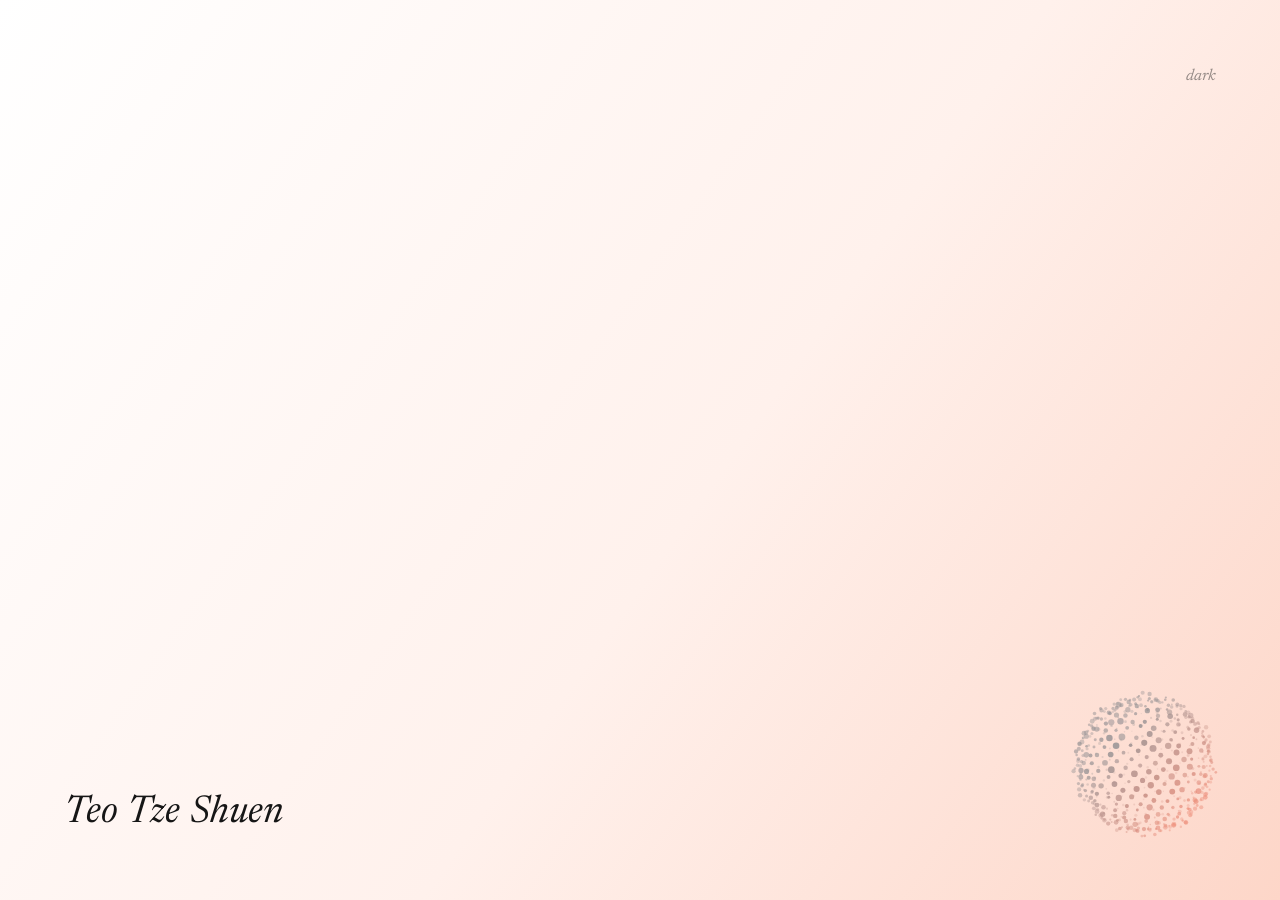
==== index.html @ f1c78bfe "Smaller theme peek glow; toggle text inverts when covered Co-Authored-By: Claude Opus 5.5 <noreply@a" ====
<!doctype html>
<html lang="en">
<head>
  <meta charset="utf-8" />
  <meta name="viewport" content="width=device-width, initial-scale=1" />
  <title>Teo Tze Shuen</title>
  <meta name="description" content="Teo Tze Shuen" />
  <meta name="color-scheme" content="light dark" />
  <link rel="preconnect" href="https://fonts.googleapis.com" />
  <link rel="preconnect" href="https://fonts.gstatic.com" crossorigin />
  <link href="https://fonts.googleapis.com/css2?family=Newsreader:ital,opsz,wght@1,6..72,400&display=swap" rel="stylesheet" />
  <script>
    // Apply saved theme before paint to avoid a flash.
    try {
      const saved = localStorage.getItem('theme');
      if (saved === 'light' || saved === 'dark') document.documentElement.dataset.theme = saved;
    } catch (e) {}
  </script>
  <style>
    :root {
      --bg-from: #ffffff;
      --bg-mid: #fff1ec;
      --bg-to: #fdd6c8;
      --ink: #161616;
      --muted: rgba(22, 22, 22, 0.45);
      /* particle colours: r,g,b */
      --orb-a: 150, 146, 148;
      --orb-b: 236, 140, 120;
      --swarm: 226, 122, 100;
      /* the other theme's gradient, shown by the toggle's peek */
      --alt-from: #07080d;
      --alt-mid: #141020;
      --alt-to: #3a1c2c;
      --alt-ink: #f1e6e1;
      --gutter: clamp(24px, 5.5vw, 64px);
    }

    @media (prefers-color-scheme: dark) {
      :root:not([data-theme="light"]) {
        --bg-from: #07080d;
        --bg-mid: #141020;
        --bg-to: #3a1c2c;
        --ink: #f1e6e1;
        --muted: rgba(241, 230, 225, 0.45);
        --orb-a: 196, 190, 222;
        --orb-b: 255, 170, 148;
        --swarm: 255, 184, 160;
        --alt-from: #ffffff;
        --alt-mid: #fff1ec;
        --alt-to: #fdd6c8;
        --alt-ink: #161616;
      }
    }

    :root[data-theme="dark"] {
      --bg-from: #07080d;
      --bg-mid: #141020;
      --bg-to: #3a1c2c;
      --ink: #f1e6e1;
      --muted: rgba(241, 230, 225, 0.45);
      --orb-a: 196, 190, 222;
      --orb-b: 255, 170, 148;
      --swarm: 255, 184, 160;
      --alt-from: #ffffff;
      --alt-mid: #fff1ec;
      --alt-to: #fdd6c8;
      --alt-ink: #161616;
    }

    * { box-sizing: border-box; }

    #peek {
      position: fixed;
      inset: 0;
      pointer-events: none;
      background: linear-gradient(125deg, var(--alt-from) 0%, var(--alt-mid) 55%, var(--alt-to) 100%);
      --r: 0px;
      --f: 200px;
      -webkit-mask-image: radial-gradient(circle at 100% 0%, #000 max(0px, calc(var(--r) - var(--f))), transparent var(--r));
              mask-image: radial-gradient(circle at 100% 0%, #000 max(0px, calc(var(--r) - var(--f))), transparent var(--r));
      visibility: hidden;
    }

    html, body { height: 100%; margin: 0; }

    body {
      background: linear-gradient(125deg, var(--bg-from) 0%, var(--bg-mid) 55%, var(--bg-to) 100%);
      background-attachment: fixed;
      color: var(--ink);
      font-family: "Newsreader", Georgia, "Times New Roman", serif;
      overflow: hidden;
      transition: color .6s ease;
    }

    main {
      position: relative;
      height: 100vh;
      height: 100svh;
    }

    .name {
      position: absolute;
      left: var(--gutter);
      bottom: var(--gutter);
      margin: 0;
      font-style: italic;
      font-weight: 400;
      font-size: clamp(1.6rem, 3vw, 2.4rem);
      line-height: 1.2;
      letter-spacing: 0.005em;
      opacity: 0;
      transform: translateY(6px);
      animation: rise 1.4s cubic-bezier(.2,.7,.2,1) .2s forwards;
    }

    .orb {
      position: absolute;
      right: calc(var(--gutter) - 24px);
      bottom: calc(var(--gutter) - 24px);
      width: clamp(120px, 15vw, 190px);
      aspect-ratio: 1;
      padding: 0;
      border: 0;
      background: none;
      cursor: pointer;
      border-radius: 50%;
      opacity: 0;
      animation: fade 1.8s ease .5s forwards;
    }

    .orb:focus-visible { outline: 1px solid var(--muted); outline-offset: 2px; }
    .orb canvas { width: 100%; height: 100%; display: block; }

    .work {
      position: absolute;
      right: var(--gutter);
      bottom: calc(var(--gutter) - 24px + clamp(120px, 15vw, 190px) + 8px);
      margin: 0;
      padding: 0;
      list-style: none;
      display: flex;
      flex-direction: column;
      align-items: flex-end;
      gap: 10px;
      pointer-events: none;
    }

    .work li {
      opacity: 0;
      transform: translateY(14px) scale(.96);
      transform-origin: right bottom;
      transition: opacity .35s ease, transform .5s cubic-bezier(.2,.8,.2,1.2);
      /* closing: top item leaves first */
      transition-delay: calc((var(--n) - 1 - var(--i)) * 40ms);
    }

    .work.open { pointer-events: auto; }
    .work.open li {
      opacity: 1;
      transform: none;
      /* opening: bottom item (nearest the orb) appears first */
      transition-delay: calc((var(--n) - 1 - var(--i)) * 70ms);
    }

    .work a {
      color: var(--ink);
      text-decoration: none;
      font-style: italic;
      font-size: clamp(1.1rem, 1.7vw, 1.35rem);
      line-height: 1.2;
      background-image: linear-gradient(currentColor, currentColor);
      background-size: 0% 1px;
      background-position: right bottom;
      background-repeat: no-repeat;
      transition: background-size .35s ease;
    }
    .work a:hover, .work a:focus-visible { background-size: 100% 1px; outline: none; }

    .theme-toggle {
      position: absolute;
      top: var(--gutter);
      right: var(--gutter);
      padding: 4px 0;
      border: 0;
      background: none;
      color: var(--muted);
      font: italic 400 1rem/1 "Newsreader", Georgia, serif;
      cursor: pointer;
      opacity: 0;
      animation: fade 1.8s ease .9s forwards;
      transition: color .3s ease;
    }
    .theme-toggle:hover, .theme-toggle:focus-visible { color: var(--ink); outline: none; }
    /* once the peek has swallowed the toggle, it takes the other theme's ink */
    .theme-toggle.consumed { color: var(--alt-ink); }

    #swarm {
      position: fixed;
      inset: 0;
      width: 100%;
      height: 100%;
      pointer-events: none;
      z-index: 10;
    }

    @keyframes rise { to { opacity: 1; transform: none; } }
    @keyframes fade { to { opacity: 1; } }

    @media (prefers-reduced-motion: reduce) {
      .name, .orb, .theme-toggle { animation: none; opacity: 1; transform: none; }
      #swarm { display: none; }
    }
  </style>
</head>
<body>
  <div id="peek" aria-hidden="true"></div>
  <main>
    <button class="theme-toggle" id="theme-toggle" type="button"></button>
    <h1 class="name">Teo Tze Shuen</h1>
    <ul class="work" id="work" style="--n: 2">
      <li style="--i: 0"><a href="https://github.com/TeoTzeShuen" target="_blank" rel="noopener" tabindex="-1">GitHub</a></li>
      <li style="--i: 1"><a href="https://teotzeshuen.github.io/melbourne-airbnb/" tabindex="-1">Melbourne</a></li>
    </ul>
    <button class="orb" id="orb" type="button" aria-label="View my work" aria-expanded="false" aria-controls="work">
      <canvas id="orb-canvas"></canvas>
    </button>
  </main>
  <canvas id="swarm" aria-hidden="true"></canvas>

  <script>
  (() => {
    const root = document.documentElement;
    const reduceMotion = matchMedia('(prefers-reduced-motion: reduce)').matches;
    const darkQuery = matchMedia('(prefers-color-scheme: dark)');

    // ---------- Theme ----------
    const toggle = document.getElementById('theme-toggle');
    const isDark = () => root.dataset.theme ? root.dataset.theme === 'dark' : darkQuery.matches;
    let colors = {};
    const readColors = () => {
      const cs = getComputedStyle(root);
      const rgb = n => cs.getPropertyValue(n).split(',').map(Number);
      colors = { a: rgb('--orb-a'), b: rgb('--orb-b'), swarm: rgb('--swarm'), dark: isDark() };
      toggle.textContent = colors.dark ? 'light' : 'dark';
      toggle.setAttribute('aria-label', 'Switch to ' + toggle.textContent + ' mode');
    };
    const switchTheme = () => {
      root.dataset.theme = isDark() ? 'light' : 'dark';
      try { localStorage.setItem('theme', root.dataset.theme); } catch (e) {}
      readColors();
    };

    // Peek: hovering the toggle lets the other theme seep in from the top-right corner;
    // clicking floods the rest of the page, then the theme actually switches.
    const peek = document.getElementById('peek');
    let peekR = 0, peekTarget = 0, peekMode = 'idle', peekArmed = true; // idle | hover | fill
    const diag = () => Math.hypot(innerWidth, innerHeight);
    const feather = () => diag() * 0.2;
    const toggleDist = () => {
      const b = toggle.getBoundingClientRect();
      return Math.hypot(innerWidth - b.left, b.bottom); // farthest point of the text from the corner
    };

    toggle.addEventListener('pointerenter', e => {
      if (e.pointerType === 'touch' || !peekArmed || peekMode === 'fill' || reduceMotion) return;
      peekMode = 'hover';
      // a small glow, just big enough to swallow the toggle text
      peekTarget = Math.max(diag() * 0.1, toggleDist() * 1.5);
    });
    toggle.addEventListener('pointerleave', () => {
      peekArmed = true;
      if (peekMode === 'hover') { peekMode = 'idle'; peekTarget = 0; }
    });
    toggle.addEventListener('click', () => {
      if (reduceMotion) { switchTheme(); return; }
      if (peekMode === 'fill') return;
      peekMode = 'fill';
      peekArmed = false; // don't start peeking the old theme while still hovering
      peekTarget = diag() + feather() + 80;
    });

    const stepPeek = () => {
      const f = feather();
      const k = peekMode === 'fill' ? 0.14 : peekMode === 'hover' ? 0.035 : 0.07;
      peekR += (peekTarget - peekR) * k;
      if (peekMode === 'fill' && peekR >= diag() + f) {
        switchTheme();          // page underneath now matches what the peek showed
        peekMode = 'idle';
        peekR = peekTarget = 0;
      }
      // the mask fades linearly to 0 at r, so the text is well covered once r is ~1.3x its distance
      toggle.classList.toggle('consumed', peekMode !== 'idle' && peekR > toggleDist() * 1.3);
      if (peekR < 0.5) { peek.style.visibility = 'hidden'; return; }
      peek.style.visibility = 'visible';
      peek.style.setProperty('--r', peekR.toFixed(1) + 'px');
      peek.style.setProperty('--f', f.toFixed(1) + 'px');
    };
    darkQuery.addEventListener('change', readColors);
    readColors();

    // ---------- Particle orb ----------
    const orbBtn = document.getElementById('orb');
    const orbCanvas = document.getElementById('orb-canvas');
    const octx = orbCanvas.getContext('2d');

    let seed = 11;
    const rand = () => (seed = (seed * 16807) % 2147483647) / 2147483647;

    // Fibonacci sphere with a little radial scatter so it reads as a cloud, not a grid.
    const N = 520;
    const golden = Math.PI * (3 - Math.sqrt(5));
    const pts = [];
    for (let i = 0; i < N; i++) {
      const y = 1 - (i / (N - 1)) * 2;
      const rr = Math.sqrt(1 - y * y);
      const th = i * golden;
      const r = 1 + (rand() - 0.5) * 0.12;
      pts.push({
        x: Math.cos(th) * rr * r, y: y * r, z: Math.sin(th) * rr * r,
        s: 0.6 + rand() * 0.8,        // size factor
        ph: rand() * Math.PI * 2       // twinkle phase
      });
    }

    let dpr = 1, ow = 0;
    const sizeOrb = () => {
      dpr = Math.min(window.devicePixelRatio || 1, 2);
      ow = Math.round(orbCanvas.clientWidth * dpr);
      orbCanvas.width = orbCanvas.height = ow;
    };
    sizeOrb();
    new ResizeObserver(sizeOrb).observe(orbCanvas);

    const tilt = 0.38, cosT = Math.cos(tilt), sinT = Math.sin(tilt);
    let angle = 0.6, boost = 0, spread = 1, spreadTarget = 1, hover = 0;
    orbBtn.addEventListener('pointerenter', () => { hover = 1; });
    orbBtn.addEventListener('pointerleave', () => { hover = 0; });

    function drawOrb(time) {
      octx.clearRect(0, 0, ow, ow);
      const ca = Math.cos(angle), sa = Math.sin(angle);
      const R = ow * 0.36 * spread;
      const c = ow / 2;
      const { a, b, dark } = colors;
      octx.globalCompositeOperation = dark ? 'lighter' : 'source-over';

      for (const p of pts) {
        // spin around Y, tilt around Z
        const x0 = p.x * ca + p.z * sa;
        const z = -p.x * sa + p.z * ca;
        const x = x0 * cosT - p.y * sinT;
        const y = x0 * sinT + p.y * cosT;

        const depth = (z + 1) / 2;                  // 0 back .. 1 front
        const warm = Math.max(0, (x - y) * 0.5 + 0.35); // warmer toward bottom-right
        const mix = Math.min(1, warm);
        const col = a.map((v, i) => Math.round(v + (b[i] - v) * mix));
        const tw = 0.85 + 0.15 * Math.sin(time * 0.002 + p.ph);
        const alpha = (0.18 + depth * 0.72) * tw;
        const size = (0.7 + depth * 1.3) * p.s * dpr * (ow / (150 * dpr)) ;

        octx.fillStyle = `rgba(${col[0]},${col[1]},${col[2]},${alpha.toFixed(3)})`;
        octx.beginPath();
        octx.arc(c + x * R, c - y * R, Math.max(0.5, size), 0, Math.PI * 2);
        octx.fill();
      }
      octx.globalCompositeOperation = 'source-over';
    }

    // Orb toggles the stacked list of work above it.
    const work = document.getElementById('work');
    const links = work.querySelectorAll('a');
    let open = false, spin = 0.004;
    const setOpen = state => {
      open = state;
      work.classList.toggle('open', open);
      orbBtn.setAttribute('aria-expanded', open);
      links.forEach(a => a.tabIndex = open ? 0 : -1);
      if (reduceMotion) { angle += 0.3; drawOrb(0); }
    };
    orbBtn.addEventListener('click', () => setOpen(!open));
    document.addEventListener('keydown', e => { if (e.key === 'Escape' && open) { setOpen(false); orbBtn.focus(); } });
    document.addEventListener('click', e => {
      if (open && !orbBtn.contains(e.target) && !work.contains(e.target)) setOpen(false);
    });

    // ---------- Cursor swarm ----------
    const sw = document.getElementById('swarm');
    const sctx = sw.getContext('2d');
    let sdpr = 1;
    const sizeSwarm = () => {
      sdpr = Math.min(window.devicePixelRatio || 1, 2);
      sw.width = Math.round(innerWidth * sdpr);
      sw.height = Math.round(innerHeight * sdpr);
    };
    sizeSwarm();
    addEventListener('resize', sizeSwarm);

    const mouse = { x: innerWidth * 0.5, y: innerHeight * 0.5, active: false, lastMove: 0, speed: 0 };
    let presence = 0; // fades the swarm in/out
    addEventListener('pointermove', e => {
      if (e.pointerType === 'touch') return;
      const dx = e.clientX - mouse.x, dy = e.clientY - mouse.y;
      mouse.speed = Math.min(60, Math.hypot(dx, dy));
      mouse.x = e.clientX; mouse.y = e.clientY;
      if (!mouse.active) swarm.forEach(p => { p.x = mouse.x; p.y = mouse.y; });
      mouse.active = true;
      mouse.lastMove = performance.now();
    });
    document.addEventListener('pointerleave', () => { mouse.active = false; });
    addEventListener('blur', () => { mouse.active = false; });

    const SWARM_N = matchMedia('(pointer: fine)').matches ? 40 : 0;
    const swarm = Array.from({ length: SWARM_N }, () => ({
      x: mouse.x, y: mouse.y, vx: 0, vy: 0,
      orbit: 8 + Math.random() * 22,
      ang: Math.random() * Math.PI * 2,
      spin: (Math.random() < 0.5 ? -1 : 1) * (0.003 + Math.random() * 0.008),
      k: 0.006 + Math.random() * 0.012,    // spring stiffness: low = lazy trailers
      damp: 0.8 + Math.random() * 0.06,    // heavier damping = no overshoot/whipping
      size: 0.5 + Math.random() * 1,
      wob: Math.random() * Math.PI * 2
    }));

    function drawSwarm(time) {
      presence += ((mouse.active ? 1 : 0) - presence) * 0.04;
      mouse.speed *= 0.9;
      sctx.setTransform(1, 0, 0, 1, 0, 0);
      sctx.clearRect(0, 0, sw.width, sw.height);
      if (presence < 0.01) return;

      const idle = Math.min(1, (performance.now() - mouse.lastMove) / 1500);
      const { swarm: col, dark } = colors;
      sctx.globalCompositeOperation = dark ? 'lighter' : 'source-over';
      sctx.setTransform(sdpr, 0, 0, sdpr, 0, 0);

      for (const p of swarm) {
        p.ang += p.spin * (1 + idle * 0.4);
        p.wob += 0.008;
        // orbit loosens when the cursor rests, tightens into a stream when it moves
        const radius = p.orbit * (0.6 + idle * 0.4 + Math.sin(p.wob) * 0.1) + mouse.speed * 0.08;
        const tx = mouse.x + Math.cos(p.ang) * radius;
        const ty = mouse.y + Math.sin(p.ang) * radius;
        p.vx = (p.vx + (tx - p.x) * p.k) * p.damp;
        p.vy = (p.vy + (ty - p.y) * p.k) * p.damp;
        p.x += p.vx; p.y += p.vy;

        const v = Math.min(1, Math.hypot(p.vx, p.vy) / 20);
        const alpha = (dark ? 0.45 : 0.6) * presence * (0.75 + v * 0.25);
        sctx.fillStyle = `rgba(${col[0]},${col[1]},${col[2]},${alpha.toFixed(3)})`;
        sctx.beginPath();
        sctx.arc(p.x, p.y, p.size, 0, Math.PI * 2);
        sctx.fill();
      }
      sctx.globalCompositeOperation = 'source-over';
    }

    // ---------- Loop ----------
    function loop(time) {
      boost *= 0.96;
      spreadTarget = 1 + hover * 0.06;
      spread += (spreadTarget - spread) * 0.06;
      spin += ((open ? 0.009 : 0.004) - spin) * 0.04; // ease into a slightly faster spin while open
      angle += spin + boost;
      stepPeek();
      drawOrb(time);
      if (SWARM_N) drawSwarm(time);
      requestAnimationFrame(loop);
    }

    if (reduceMotion) drawOrb(0);
    else requestAnimationFrame(loop);
  })();
  </script>
</body>
</html>
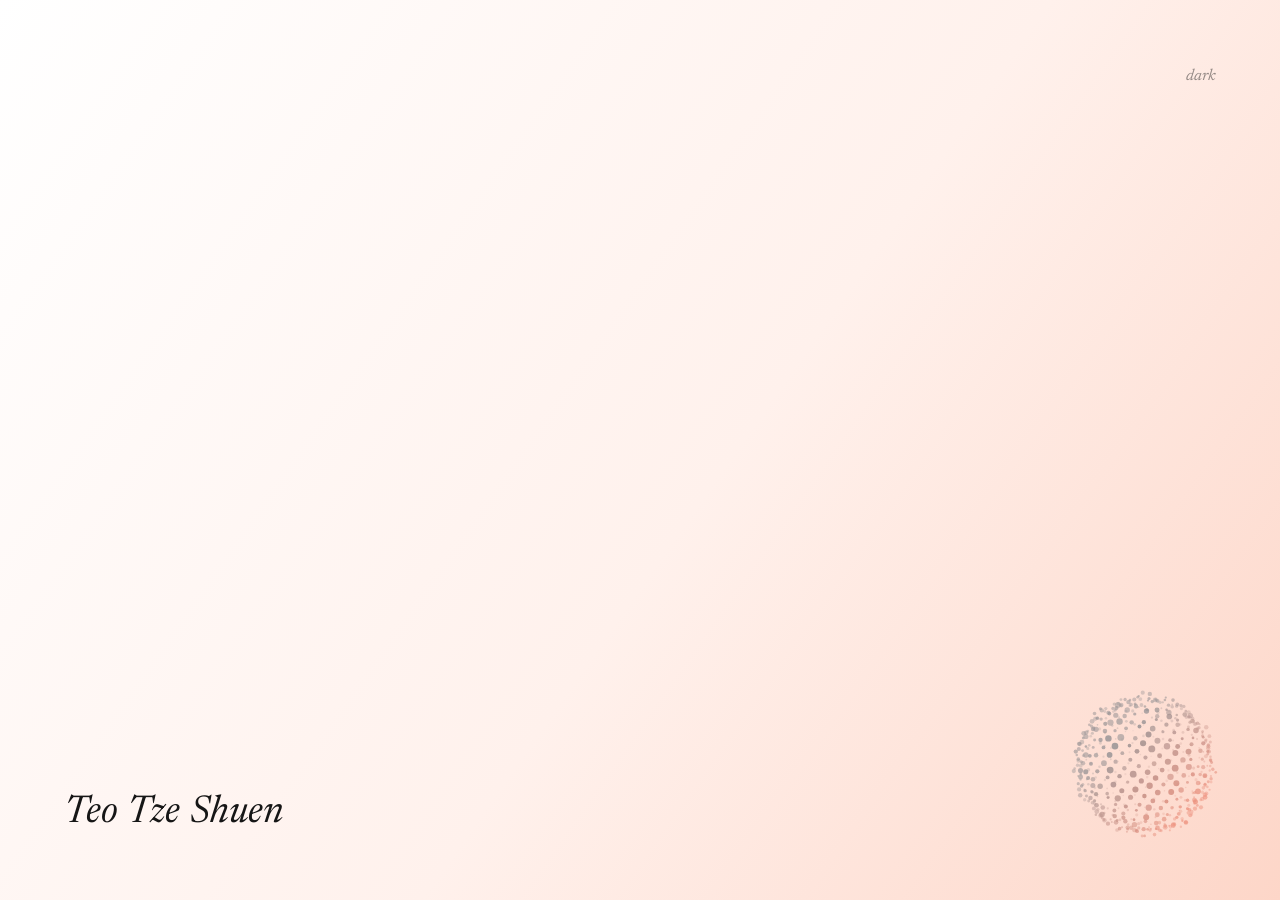
==== commit bccb4cad: "Theme peek as a straight page-flip fold Co-Authored-By: Claude Opus 5.5 <noreply@anthropic.com>" ====
--- a/index.html
+++ b/index.html
@@ -69,16 +69,23 @@
 
     * { box-sizing: border-box; }
 
-    #peek {
+    /* Page-flip peek: a straight 45deg fold from the top-right corner.
+       The wrapper casts the fold's shadow (filters run before masks, so it can't live on #peek). */
+    #peek-wrap {
       position: fixed;
       inset: 0;
       pointer-events: none;
+      filter: drop-shadow(-4px 4px 10px rgba(0, 0, 0, 0.22));
+      visibility: hidden;
+    }
+    #peek {
+      position: absolute;
+      inset: 0;
       background: linear-gradient(125deg, var(--alt-from) 0%, var(--alt-mid) 55%, var(--alt-to) 100%);
       --r: 0px;
-      --f: 200px;
-      -webkit-mask-image: radial-gradient(circle at 100% 0%, #000 max(0px, calc(var(--r) - var(--f))), transparent var(--r));
-              mask-image: radial-gradient(circle at 100% 0%, #000 max(0px, calc(var(--r) - var(--f))), transparent var(--r));
-      visibility: hidden;
+      --f: 1.5px;
+      -webkit-mask-image: linear-gradient(225deg, #000 max(0px, calc(var(--r) - var(--f))), transparent var(--r));
+              mask-image: linear-gradient(225deg, #000 max(0px, calc(var(--r) - var(--f))), transparent var(--r));
     }
 
     html, body { height: 100%; margin: 0; }
@@ -213,7 +220,7 @@
   </style>
 </head>
 <body>
-  <div id="peek" aria-hidden="true"></div>
+  <div id="peek-wrap" aria-hidden="true"><div id="peek"></div></div>
   <main>
     <button class="theme-toggle" id="theme-toggle" type="button"></button>
     <h1 class="name">Teo Tze Shuen</h1>
@@ -254,18 +261,21 @@
     // clicking floods the rest of the page, then the theme actually switches.
     const peek = document.getElementById('peek');
     let peekR = 0, peekTarget = 0, peekMode = 'idle', peekArmed = true; // idle | hover | fill
-    const diag = () => Math.hypot(innerWidth, innerHeight);
-    const feather = () => diag() * 0.2;
+    const peekWrap = document.getElementById('peek-wrap');
+    // Distances run along the 225deg gradient line: a point a px from the right and b px from the top
+    // sits (a + b) / sqrt(2) from the corner. diag() is the full length of that line.
+    const diag = () => (innerWidth + innerHeight) / Math.SQRT2;
+    const feather = () => 1.5;
     const toggleDist = () => {
       const b = toggle.getBoundingClientRect();
-      return Math.hypot(innerWidth - b.left, b.bottom); // farthest point of the text from the corner
+      return (innerWidth - b.left + b.bottom) / Math.SQRT2; // farthest point of the text from the corner
     };
 
     toggle.addEventListener('pointerenter', e => {
       if (e.pointerType === 'touch' || !peekArmed || peekMode === 'fill' || reduceMotion) return;
       peekMode = 'hover';
       // a small glow, just big enough to swallow the toggle text
-      peekTarget = Math.max(diag() * 0.1, toggleDist() * 1.5);
+      peekTarget = Math.max(diag() * 0.1, toggleDist() * 1.25);
     });
     toggle.addEventListener('pointerleave', () => {
       peekArmed = true;
@@ -289,9 +299,9 @@
         peekR = peekTarget = 0;
       }
       // the mask fades linearly to 0 at r, so the text is well covered once r is ~1.3x its distance
-      toggle.classList.toggle('consumed', peekMode !== 'idle' && peekR > toggleDist() * 1.3);
-      if (peekR < 0.5) { peek.style.visibility = 'hidden'; return; }
-      peek.style.visibility = 'visible';
+      toggle.classList.toggle('consumed', peekMode !== 'idle' && peekR > toggleDist() + 4);
+      if (peekR < 0.5) { peekWrap.style.visibility = 'hidden'; return; }
+      peekWrap.style.visibility = 'visible';
       peek.style.setProperty('--r', peekR.toFixed(1) + 'px');
       peek.style.setProperty('--f', f.toFixed(1) + 'px');
     };
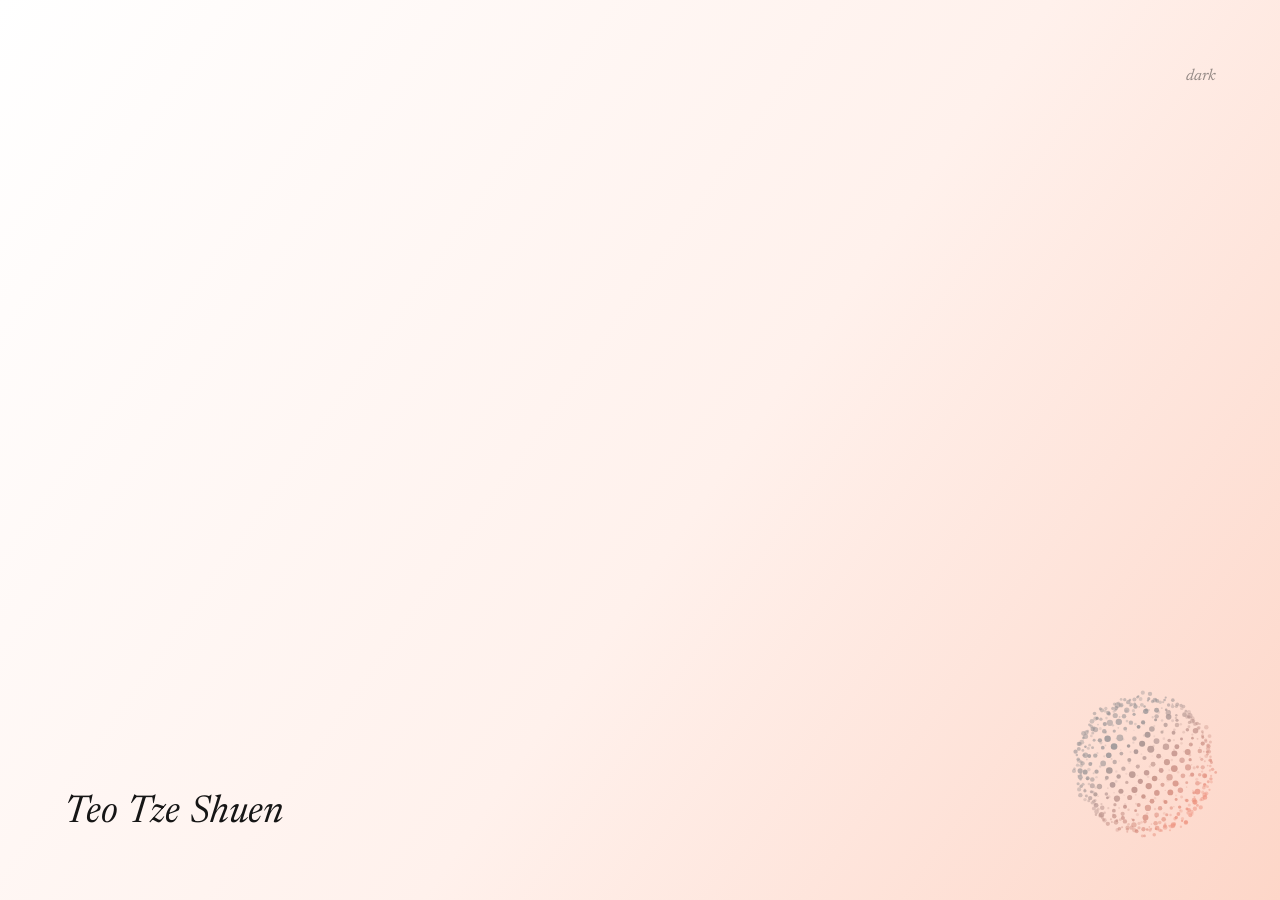
==== commit 1a948a1c: "Theme peek: straight edge with soft gradient, no shadow Co-Authored-By: Claude Opus 5.5 <noreply@ant" ====
--- a/index.html
+++ b/index.html
@@ -69,21 +69,15 @@
 
     * { box-sizing: border-box; }
 
-    /* Page-flip peek: a straight 45deg fold from the top-right corner.
-       The wrapper casts the fold's shadow (filters run before masks, so it can't live on #peek). */
-    #peek-wrap {
+    /* Peek: the other theme fades in from the top-right corner along a straight 45deg edge. */
+    #peek {
       position: fixed;
       inset: 0;
       pointer-events: none;
-      filter: drop-shadow(-4px 4px 10px rgba(0, 0, 0, 0.22));
       visibility: hidden;
-    }
-    #peek {
-      position: absolute;
-      inset: 0;
       background: linear-gradient(125deg, var(--alt-from) 0%, var(--alt-mid) 55%, var(--alt-to) 100%);
       --r: 0px;
-      --f: 1.5px;
+      --f: 200px;
       -webkit-mask-image: linear-gradient(225deg, #000 max(0px, calc(var(--r) - var(--f))), transparent var(--r));
               mask-image: linear-gradient(225deg, #000 max(0px, calc(var(--r) - var(--f))), transparent var(--r));
     }
@@ -220,7 +214,7 @@
   </style>
 </head>
 <body>
-  <div id="peek-wrap" aria-hidden="true"><div id="peek"></div></div>
+  <div id="peek" aria-hidden="true"></div>
   <main>
     <button class="theme-toggle" id="theme-toggle" type="button"></button>
     <h1 class="name">Teo Tze Shuen</h1>
@@ -261,11 +255,10 @@
     // clicking floods the rest of the page, then the theme actually switches.
     const peek = document.getElementById('peek');
     let peekR = 0, peekTarget = 0, peekMode = 'idle', peekArmed = true; // idle | hover | fill
-    const peekWrap = document.getElementById('peek-wrap');
     // Distances run along the 225deg gradient line: a point a px from the right and b px from the top
     // sits (a + b) / sqrt(2) from the corner. diag() is the full length of that line.
     const diag = () => (innerWidth + innerHeight) / Math.SQRT2;
-    const feather = () => 1.5;
+    const feather = () => diag() * 0.2; // soft gradient edge
     const toggleDist = () => {
       const b = toggle.getBoundingClientRect();
       return (innerWidth - b.left + b.bottom) / Math.SQRT2; // farthest point of the text from the corner
@@ -275,7 +268,7 @@
       if (e.pointerType === 'touch' || !peekArmed || peekMode === 'fill' || reduceMotion) return;
       peekMode = 'hover';
       // a small glow, just big enough to swallow the toggle text
-      peekTarget = Math.max(diag() * 0.1, toggleDist() * 1.25);
+      peekTarget = Math.max(diag() * 0.1, toggleDist() * 1.5);
     });
     toggle.addEventListener('pointerleave', () => {
       peekArmed = true;
@@ -299,9 +292,9 @@
         peekR = peekTarget = 0;
       }
       // the mask fades linearly to 0 at r, so the text is well covered once r is ~1.3x its distance
-      toggle.classList.toggle('consumed', peekMode !== 'idle' && peekR > toggleDist() + 4);
-      if (peekR < 0.5) { peekWrap.style.visibility = 'hidden'; return; }
-      peekWrap.style.visibility = 'visible';
+      toggle.classList.toggle('consumed', peekMode !== 'idle' && peekR > toggleDist() * 1.3);
+      if (peekR < 0.5) { peek.style.visibility = 'hidden'; return; }
+      peek.style.visibility = 'visible';
       peek.style.setProperty('--r', peekR.toFixed(1) + 'px');
       peek.style.setProperty('--f', f.toFixed(1) + 'px');
     };
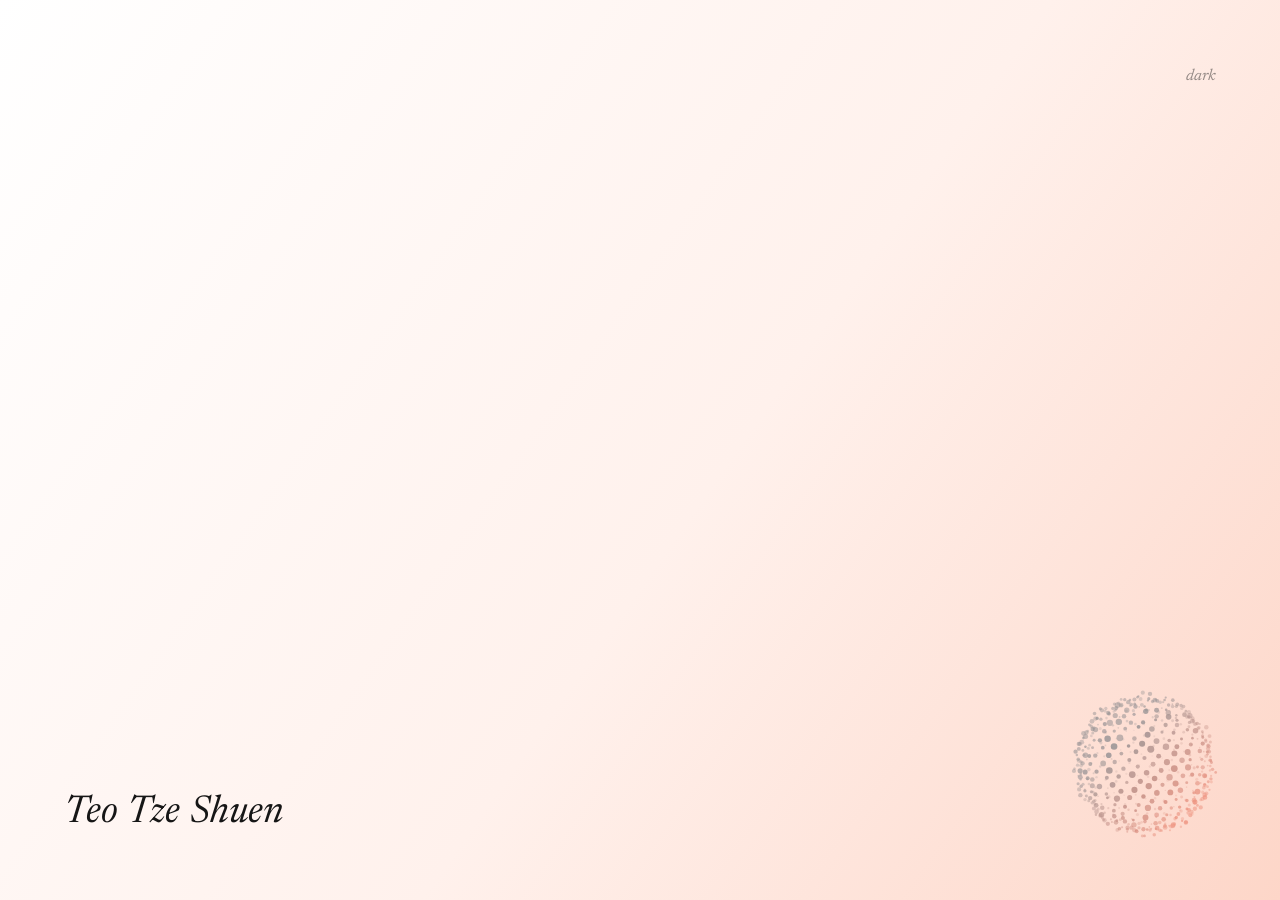
==== commit 01239e1c: "Add Spotify link Co-Authored-By: Claude Opus 5.5 <noreply@anthropic.com>" ====
--- a/index.html
+++ b/index.html
@@ -218,9 +218,10 @@
   <main>
     <button class="theme-toggle" id="theme-toggle" type="button"></button>
     <h1 class="name">Teo Tze Shuen</h1>
-    <ul class="work" id="work" style="--n: 2">
+    <ul class="work" id="work" style="--n: 3">
       <li style="--i: 0"><a href="https://github.com/TeoTzeShuen" target="_blank" rel="noopener" tabindex="-1">GitHub</a></li>
       <li style="--i: 1"><a href="https://teotzeshuen.github.io/melbourne-airbnb/" tabindex="-1">Melbourne</a></li>
+      <li style="--i: 2"><a href="https://open.spotify.com/user/teotzeshuentts?si=39cc9af65f344a87" target="_blank" rel="noopener" tabindex="-1">Spotify</a></li>
     </ul>
     <button class="orb" id="orb" type="button" aria-label="View my work" aria-expanded="false" aria-controls="work">
       <canvas id="orb-canvas"></canvas>
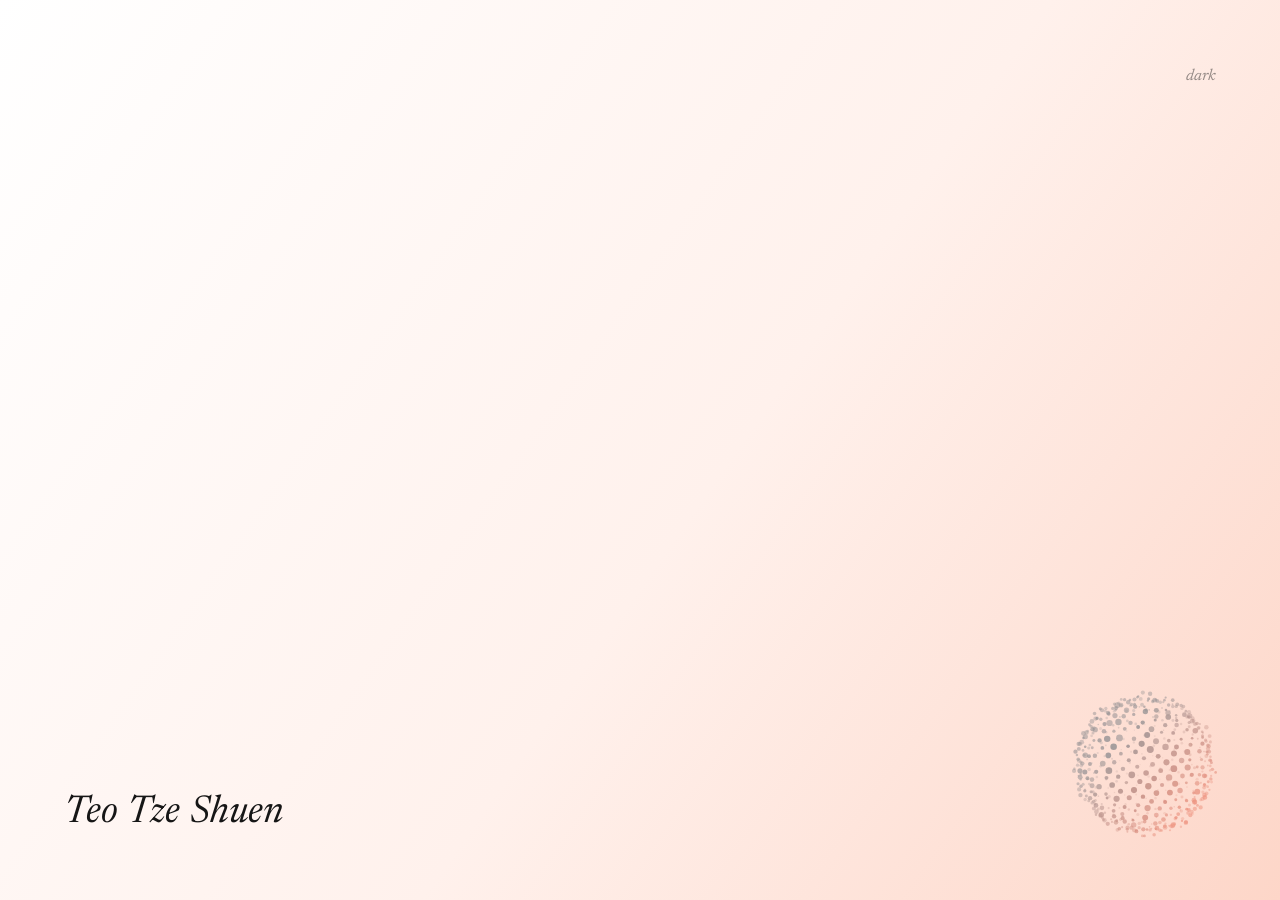
==== commit 986171aa: "Strip tracking param from Spotify link Co-Authored-By: Claude Opus 5.5 <noreply@anthropic.com>" ====
--- a/index.html
+++ b/index.html
@@ -221,7 +221,7 @@
     <ul class="work" id="work" style="--n: 3">
       <li style="--i: 0"><a href="https://github.com/TeoTzeShuen" target="_blank" rel="noopener" tabindex="-1">GitHub</a></li>
       <li style="--i: 1"><a href="https://teotzeshuen.github.io/melbourne-airbnb/" tabindex="-1">Melbourne</a></li>
-      <li style="--i: 2"><a href="https://open.spotify.com/user/teotzeshuentts?si=39cc9af65f344a87" target="_blank" rel="noopener" tabindex="-1">Spotify</a></li>
+      <li style="--i: 2"><a href="https://open.spotify.com/user/teotzeshuentts" target="_blank" rel="noopener" tabindex="-1">Spotify</a></li>
     </ul>
     <button class="orb" id="orb" type="button" aria-label="View my work" aria-expanded="false" aria-controls="work">
       <canvas id="orb-canvas"></canvas>
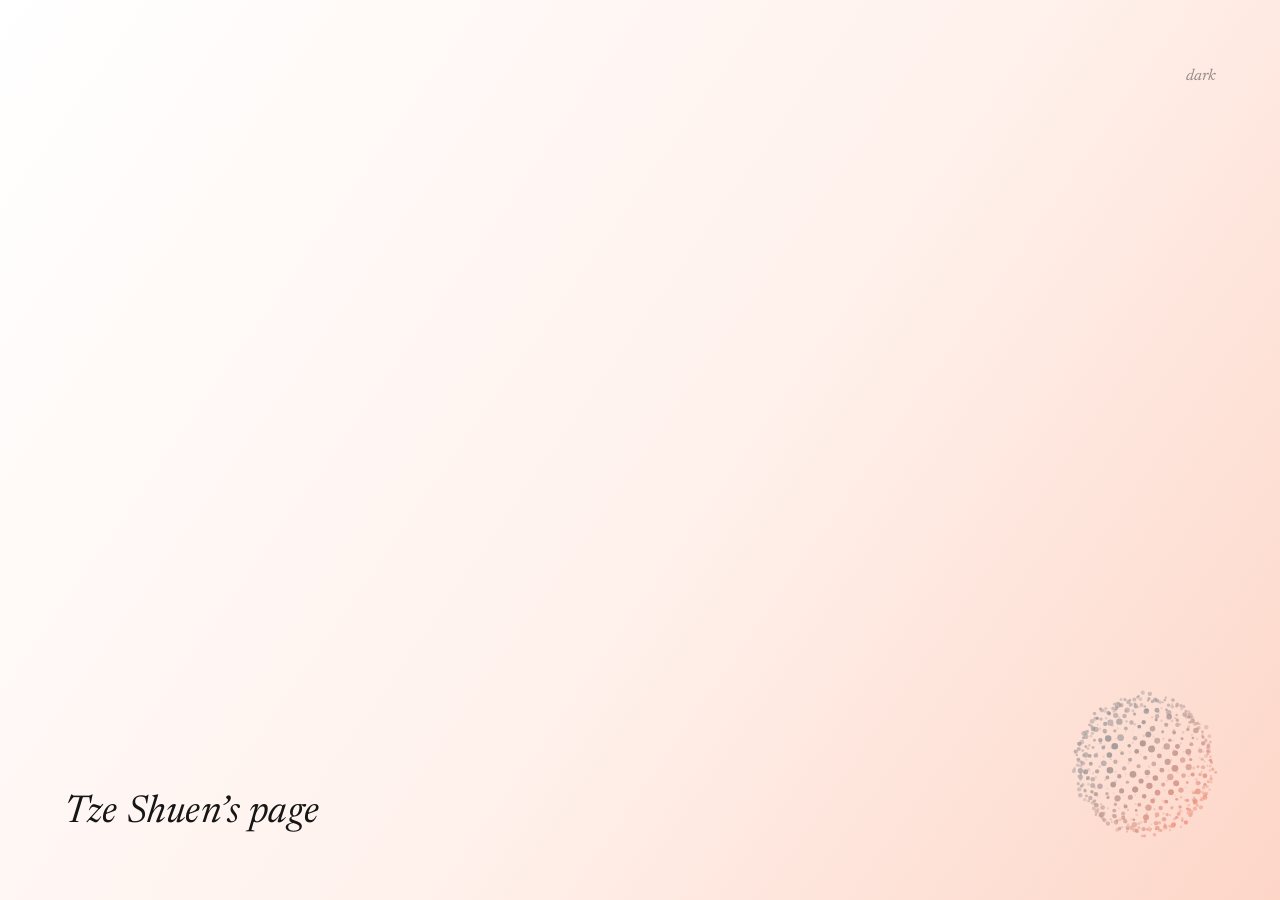
==== commit c4fb17bd: "Rename heading to Tze Shuen's page Co-Authored-By: Claude Opus 5.5 <noreply@anthropic.com>" ====
--- a/index.html
+++ b/index.html
@@ -3,7 +3,7 @@
 <head>
   <meta charset="utf-8" />
   <meta name="viewport" content="width=device-width, initial-scale=1" />
-  <title>Teo Tze Shuen</title>
+  <title>Tze Shuen’s page</title>
   <meta name="description" content="Teo Tze Shuen" />
   <meta name="color-scheme" content="light dark" />
   <link rel="preconnect" href="https://fonts.googleapis.com" />
@@ -217,7 +217,7 @@
   <div id="peek" aria-hidden="true"></div>
   <main>
     <button class="theme-toggle" id="theme-toggle" type="button"></button>
-    <h1 class="name">Teo Tze Shuen</h1>
+    <h1 class="name">Tze Shuen’s page</h1>
     <ul class="work" id="work" style="--n: 3">
       <li style="--i: 0"><a href="https://github.com/TeoTzeShuen" target="_blank" rel="noopener" tabindex="-1">GitHub</a></li>
       <li style="--i: 1"><a href="https://teotzeshuen.github.io/melbourne-airbnb/" tabindex="-1">Melbourne</a></li>
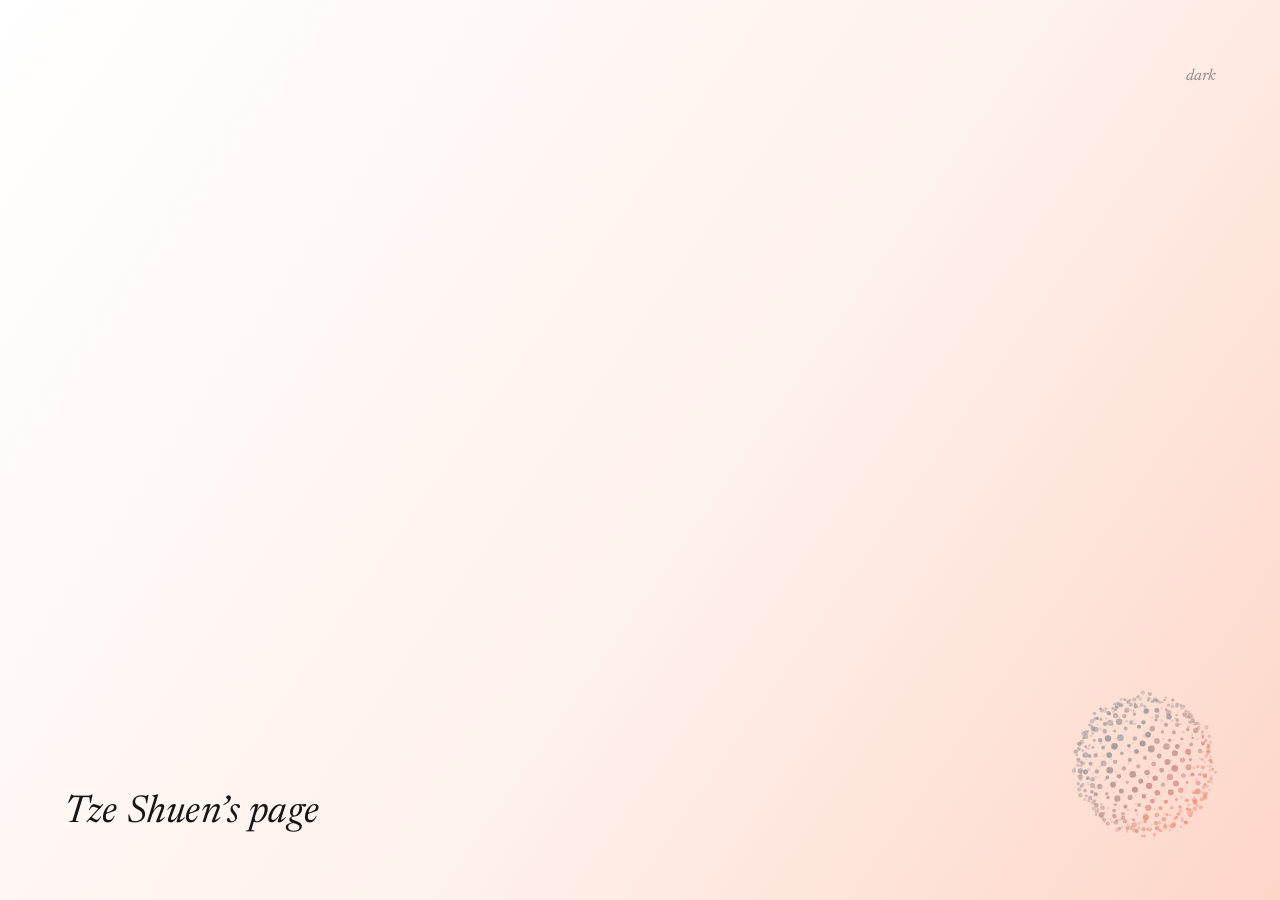
==== commit f77d64c1: "Drop the Melbourne link from the homepage Co-Authored-By: Claude Opus 5.5 <noreply@anthropic.com>" ====
--- a/index.html
+++ b/index.html
@@ -220,8 +220,8 @@
     <h1 class="name">Tze Shuen’s page</h1>
     <ul class="work" id="work" style="--n: 3">
       <li style="--i: 0"><a href="https://github.com/TeoTzeShuen" target="_blank" rel="noopener" tabindex="-1">GitHub</a></li>
-      <li style="--i: 1"><a href="https://teotzeshuen.github.io/melbourne-airbnb/" tabindex="-1">Melbourne</a></li>
-      <li style="--i: 2"><a href="https://open.spotify.com/user/teotzeshuentts" target="_blank" rel="noopener" tabindex="-1">Spotify</a></li>
+      <li style="--i: 1"><a href="https://open.spotify.com/user/teotzeshuentts" target="_blank" rel="noopener" tabindex="-1">Spotify</a></li>
+      <li style="--i: 2"><a href="https://www.linkedin.com/in/teotzeshuen/" target="_blank" rel="noopener" tabindex="-1">LinkedIn</a></li>
     </ul>
     <button class="orb" id="orb" type="button" aria-label="View my work" aria-expanded="false" aria-controls="work">
       <canvas id="orb-canvas"></canvas>
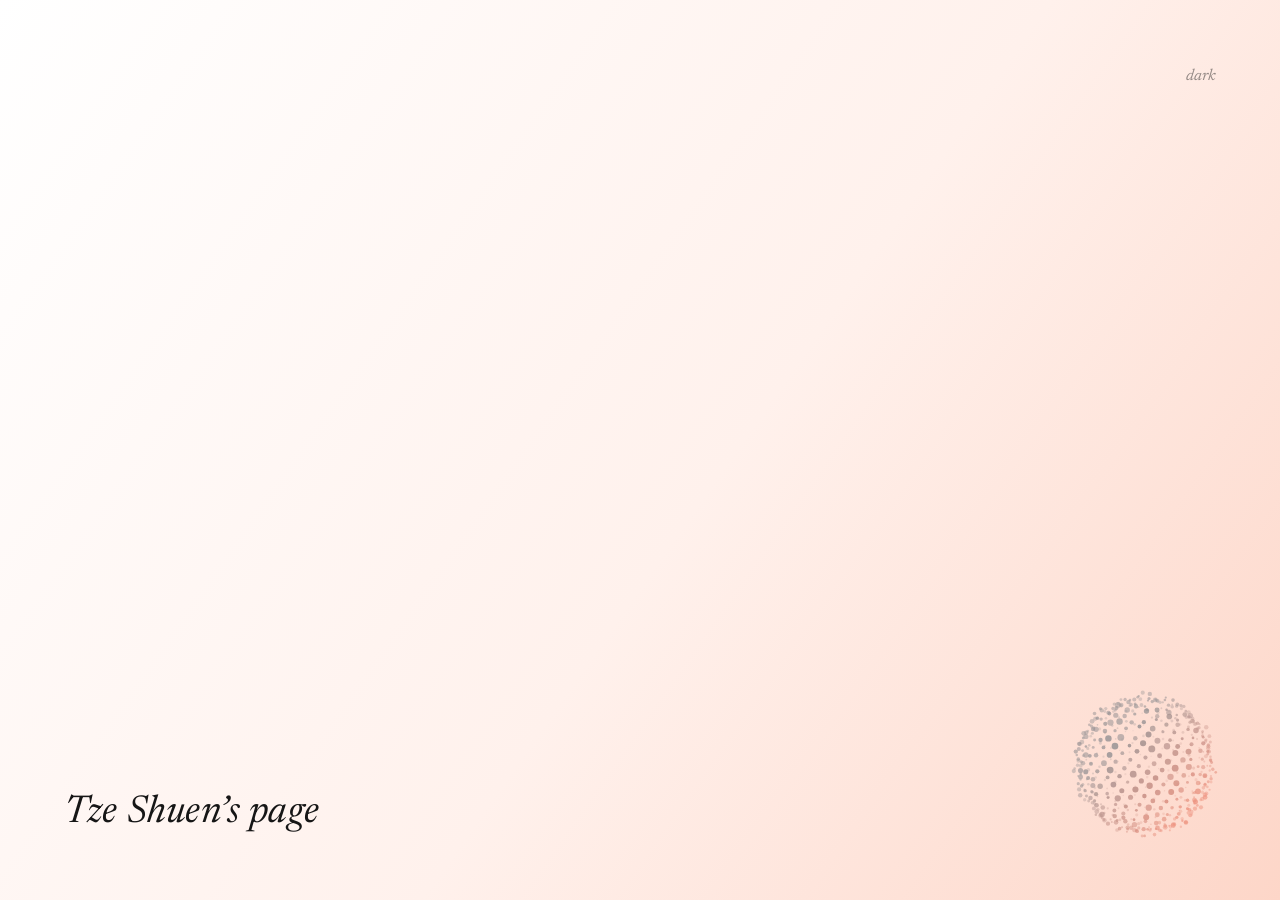
==== commit 5e4407eb: "Add LinkedIn link Co-Authored-By: Claude Opus 5.5 <noreply@anthropic.com>" ====
--- a/index.html
+++ b/index.html
@@ -218,10 +218,11 @@
   <main>
     <button class="theme-toggle" id="theme-toggle" type="button"></button>
     <h1 class="name">Tze Shuen’s page</h1>
-    <ul class="work" id="work" style="--n: 3">
+    <ul class="work" id="work" style="--n: 4">
       <li style="--i: 0"><a href="https://github.com/TeoTzeShuen" target="_blank" rel="noopener" tabindex="-1">GitHub</a></li>
-      <li style="--i: 1"><a href="https://open.spotify.com/user/teotzeshuentts" target="_blank" rel="noopener" tabindex="-1">Spotify</a></li>
-      <li style="--i: 2"><a href="https://www.linkedin.com/in/teotzeshuen/" target="_blank" rel="noopener" tabindex="-1">LinkedIn</a></li>
+      <li style="--i: 1"><a href="https://teotzeshuen.github.io/melbourne-airbnb/" tabindex="-1">Melbourne</a></li>
+      <li style="--i: 2"><a href="https://open.spotify.com/user/teotzeshuentts" target="_blank" rel="noopener" tabindex="-1">Spotify</a></li>
+      <li style="--i: 3"><a href="https://www.linkedin.com/in/teotzeshuen/" target="_blank" rel="noopener" tabindex="-1">LinkedIn</a></li>
     </ul>
     <button class="orb" id="orb" type="button" aria-label="View my work" aria-expanded="false" aria-controls="work">
       <canvas id="orb-canvas"></canvas>
